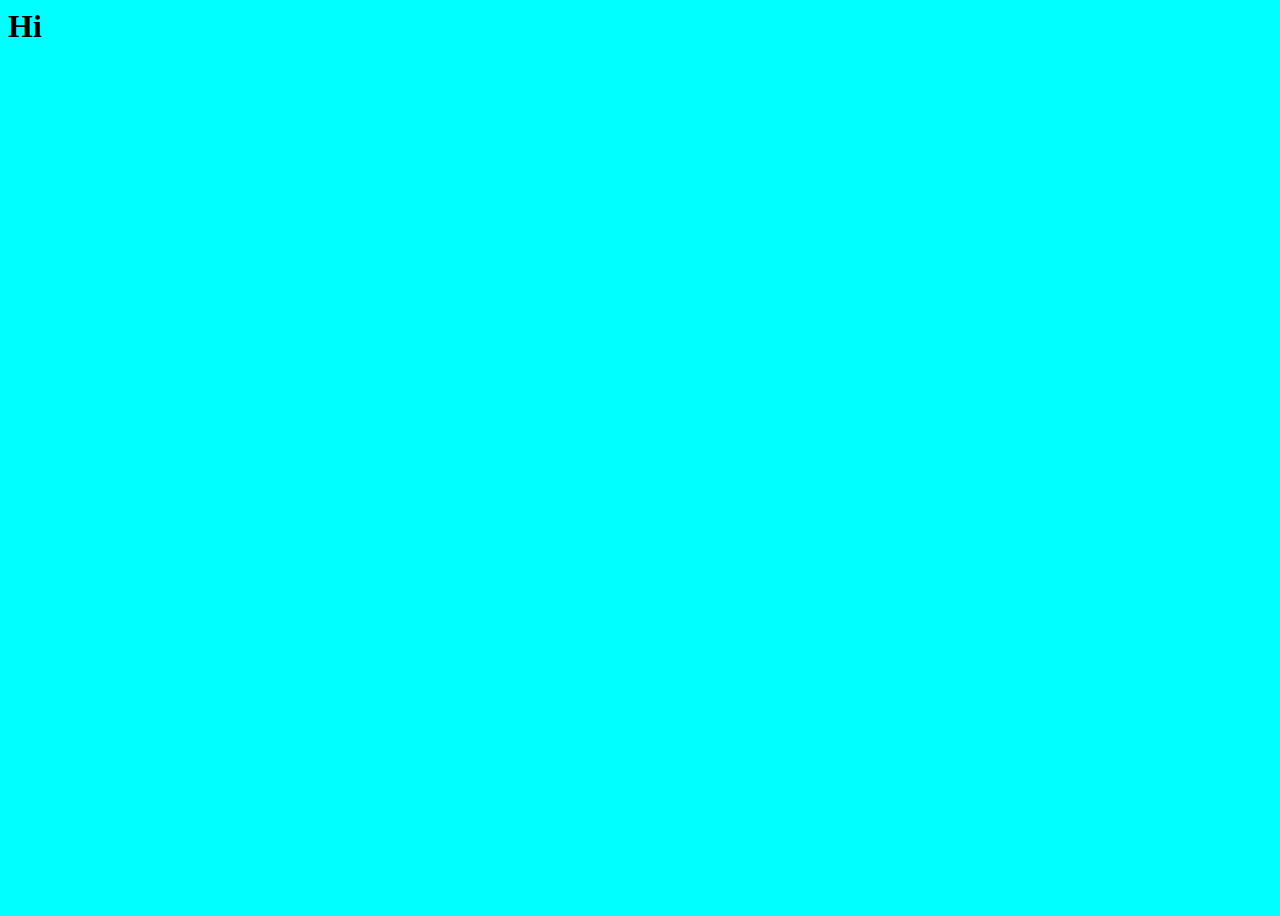
==== index.html @ 037caca4 "added gitignore" ====
<html lang="en">
  <head>
    <meta charset="UTF-8" />
    <meta http-equiv="X-UA-Compatible" content="IE=edge" />
    <meta name="viewport" content="width=device-width, initial-scale=1.0" />
    <title>My Portfolio</title>
    <link rel="stylesheet" href="./about-styles.css" />
  </head>
  <body>
    <h1>Hi</h1>
  </body>
</html>
---- about-styles.css ----
body {
  background-color: aqua;
  height: 100vh;
}
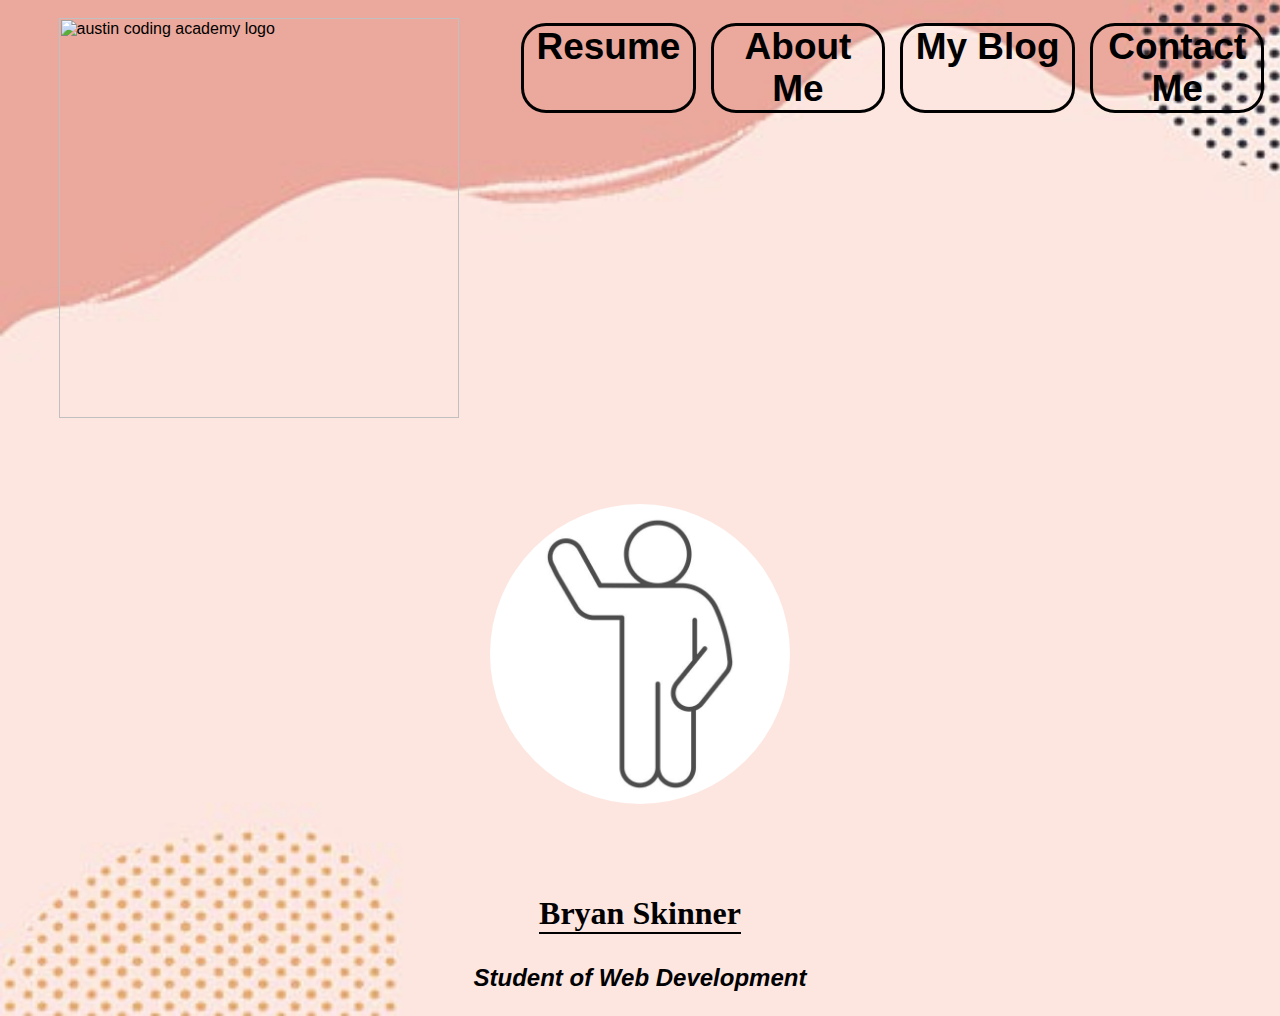
==== commit 098de63c: "finished first portfolio project" ====
--- a/index.html
+++ b/index.html
@@ -7,6 +7,24 @@
     <link rel="stylesheet" href="./about-styles.css" />
   </head>
   <body>
-    <h1>Hi</h1>
+    <header>
+      <img
+        src="https://cdn.evbuc.com/eventlogos/188084824/acastandardcirclefullname.png"
+        class="logo"
+        alt="austin coding academy logo"
+      />
+
+      <nav>
+        <a class="has-border">Resume</a>
+        <a class="has-border">About Me</a>
+        <a class="has-border">My Blog</a>
+        <a class="has-border">Contact Me</a>
+      </nav>
+    </header>
+    <main>
+      <img src="./myProfilePic.jpg" id="profile-pic" alt="Head shot of Me" />
+      <h1>Bryan Skinner</h1>
+      <h2>Student of Web Development</h2>
+    </main>
   </body>
 </html>
--- a/about-styles.css
+++ b/about-styles.css
@@ -1,4 +1,103 @@
 body {
-  background-color: aqua;
-  height: 100vh;
-}+  font-family: Arial, Helvetica, sans-serif;
+  background-repeat: no-repeat;
+  background-size: cover;
+  background-image: url(./portfolio-background.jpg);
+}
+
+/* What kind of selector is this? */
+.logo {
+  width: 400px;
+  height: 400px;
+  margin: 2% 10%;
+}
+
+header {
+  display: grid;
+  grid-template-columns: 40% 60%;
+  width: 100%;
+}
+
+main {
+  height: auto;
+  width: 100%;
+  display: grid;
+  grid-template-columns: 30% 40% 30%;
+}
+
+/* This is an element within and element selector */
+nav > a {
+  margin: 2% 1% 3%;
+  height: 20%;
+  width: 25%;
+  color: black;
+  font-family: Arial, Helvetica, sans-serif;
+  font-size: 37px;
+  border-radius: 25px;
+  background: transparent;
+  padding: 10px;
+  text-align: center;
+  border: 2px solid white;
+  font-weight: bold;
+}
+
+.has-border {
+  border-radius: px;
+  border: 3px solid black;
+  background: none;
+  padding: 0px;
+  border-style: solid;
+}
+
+nav {
+  display: flex;
+  justify-content: flex-end;
+  width: 100%;
+  padding-right: 2%;
+}
+/* This is an ID selector */
+#profile-pic {
+  width: 300px;
+  height: 300px;
+  border-radius: 50%;
+  margin: 15% auto;
+  grid-column: 2/3;
+}
+
+h1 {
+  color: black;
+  grid-column: 2/3;
+  margin: 3% auto;
+  border-bottom: 2px solid black;
+  font-family: "Times New Roman", Times, serif;
+}
+
+h2 {
+  grid-column: 2/3;
+  margin: 3% auto;
+  font-style: italic;
+}
+
+.small-text {
+  grid-column: 2/3;
+  color: white;
+  font-size: 10px;
+  margin: 3% auto;
+}
+
+button {
+  grid-column: 2/3;
+  margin: 3% auto;
+  width: 70%;
+  height: 15%;
+  font-family: Arial, Helvetica, sans-serif;
+  font-size: 20px;
+  border-radius: 25px;
+  background: transparent;
+  padding: 20px;
+  padding-bottom: 5%;
+  text-align: center;
+  color: white;
+  letter-spacing: 16px;
+  font-style: italic;
+}
